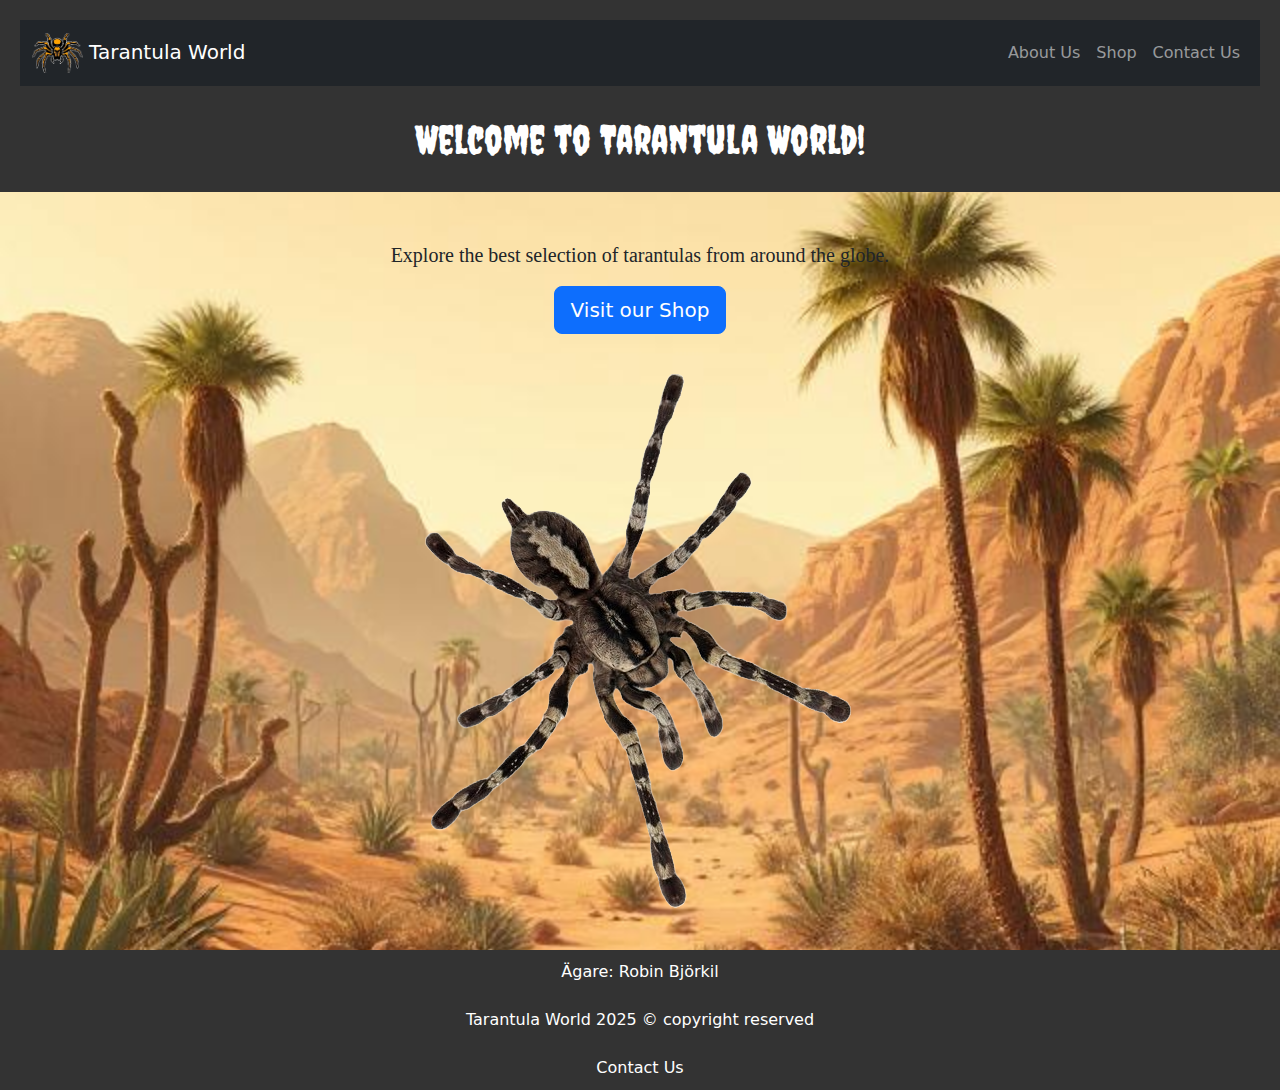
==== index.html @ c7e3e465 "Information to about.html" ====
<!DOCTYPE html>
<html lang="en">
<head>
    <meta charset="UTF-8">
    <meta name="viewport" content="width=device-width, initial-scale=1.0">
    <title>Tarantula World</title>
    <link rel="icon" type="image/jpg" href="Images/th_logo2.png">
    <link rel="stylesheet" href="styles/indexStyle.css">
    <link rel="stylesheet" href="https://cdn.jsdelivr.net/npm/bootstrap@5.3.3/dist/css/bootstrap.min.css">
    <link rel="stylesheet" href="https://fonts.googleapis.com/css2?family=Creepster&family=Roboto:wght@400;700&display=swap">
</head>

<body>
  <header>
    <nav class="navbar navbar-expand-lg navbar-dark bg-dark">
        <div class="container-fluid">
            <a class="navbar-brand" href="index.html">
                <img src="Images/th_logo2.png" alt="Logo" height="40">
                Tarantula World
            </a>
            <button class="navbar-toggler"
                    type="button"
                    data-bs-toggle="collapse"
                    data-bs-target="#navbarNav"
                    aria-controls="navbarNav"
                    aria-label="Toggle navigation"
                    aria-expanded="false">
                <span class="navbar-toggler-icon"></span>
            </button>
            <div class="collapse navbar-collapse" id="navbarNav">
                <ul class="navbar-nav ms-auto">
                    <li class="nav-item">
                        <a class="nav-link" href="about.html" target="_blank">About Us</a>
                    </li>
                    <li class="nav-item">
                        <a class="nav-link" href="shop.html" target="_blank">Shop</a>
                    </li>
                    <li class="nav-item">
                        <a class="nav-link" href="mailto:robin.bjorkil@iths.se" target="_blank">Contact Us</a>
                    </li>
                </ul>
            </div>
        </div>
    </nav>
    <h1 id="welcome">Welcome to Tarantula World!</h1>
  </header>

  <main class="main">
    <div class="container mt-5 text-center">
        <p>Explore the best selection of tarantulas from around the globe.</p>
        <a href="shop.html" class="btn btn-primary btn-lg">Visit our Shop</a>

        <div class="mt-4">
            <img src="Images/pockie_front.png" class="img-fluid fade-in rotate-img" alt="Rotating Tarantula World Logo">
        </div>
    </div>
  </main><br>
   
  <footer>
    Ägare: Robin Björkil<br><br>
    Tarantula World 2025 &copy; copyright reserved<br><br>
    <a class="nav-link" href="mailto:robin.bjorkil@iths.se">Contact Us</a>
</footer>


  <script src="https://cdn.jsdelivr.net/npm/bootstrap@5.3.0/dist/js/bootstrap.bundle.min.js"></script>
</body>
</html>
---- styles/indexStyle.css ----
header {
    background-color: #333;
    color: white;
    text-align: center;
    padding: 20px;
}

h1 {
    font-family: 'Creepster', cursive; 
}

.navbar {
    margin-bottom: 30px;
}

p {
    font-family:cursive;
    font-size: 20px;
}
body {
    background-image: url('../Images/main_back.jpg');
    background-size: cover;
    background-position: center;  
}

.rotate-img{
    animation: rotateMoveGrowLogo 7s ease-in-out forwards;
}

@keyframes rotateMoveGrowLogo{
    0% {
        transform: rotate(0deg);
        transform: scale(0.1);
    }
    50% {
        transform: scale(1);
        transform: rotate(220deg);
        
    }
    100% {
        transform: rotate(185deg) translateY(+1.3cm);
}}


footer {
    background-color: #333;
    color: white;
    text-align: center;
    padding: 10px;
}
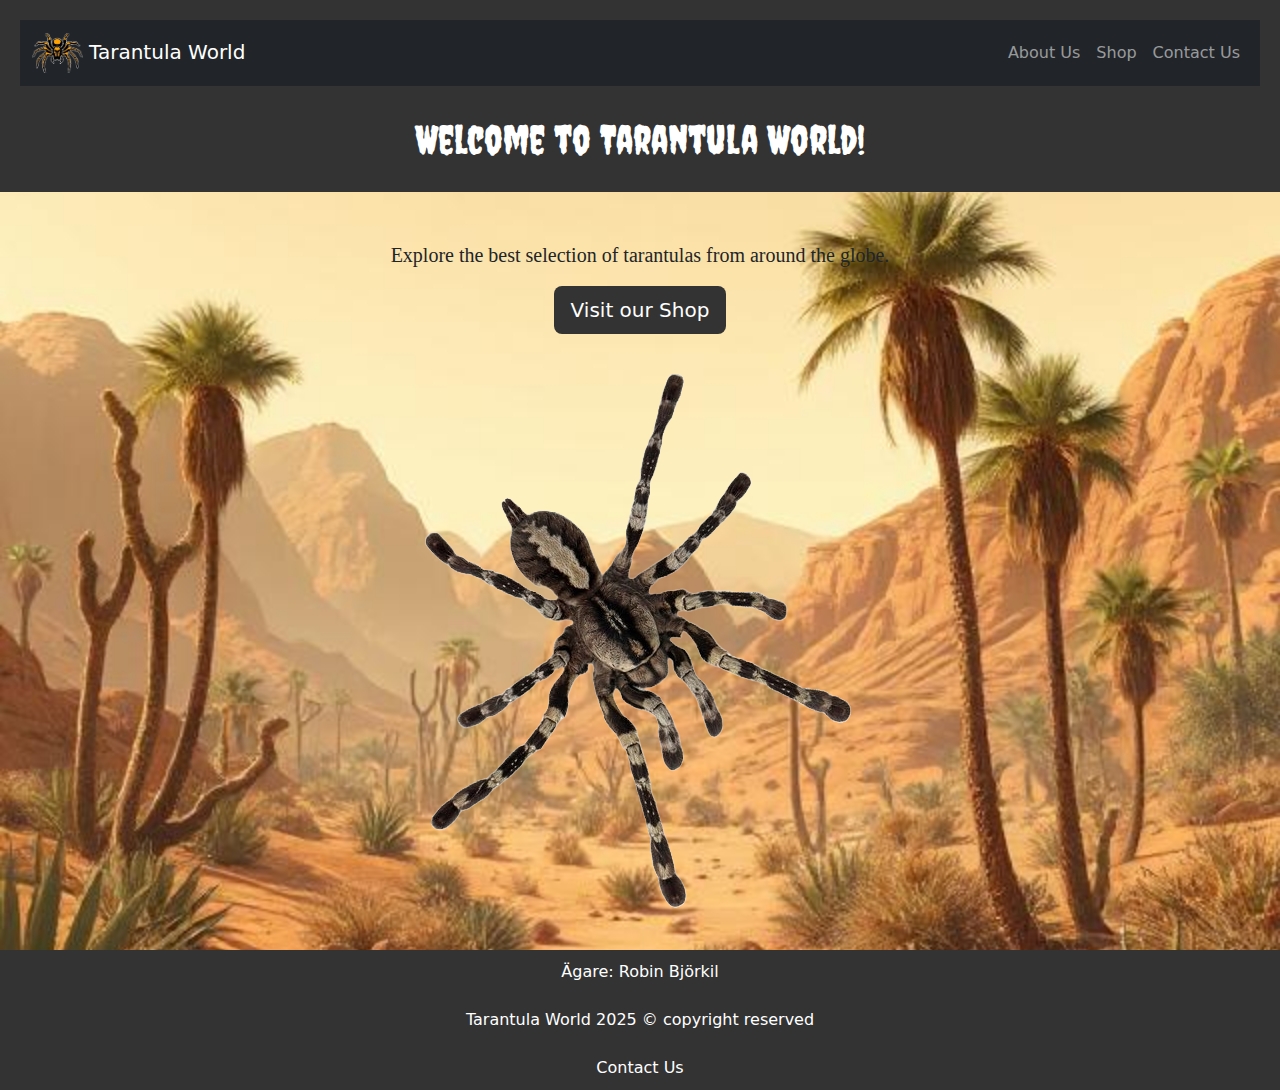
==== commit 7039d325: "Added code information and custom button CSS" ====
--- a/index.html
+++ b/index.html
@@ -48,7 +48,7 @@
   <main class="main">
     <div class="container mt-5 text-center">
         <p>Explore the best selection of tarantulas from around the globe.</p>
-        <a href="shop.html" class="btn btn-primary btn-lg">Visit our Shop</a>
+        <a href="shop.html" class="btn custom-btn btn-lg">Visit our Shop</a>
 
         <div class="mt-4">
             <img src="Images/pockie_front.png" class="img-fluid fade-in rotate-img" alt="Rotating Tarantula World Logo">
--- a/styles/indexStyle.css
+++ b/styles/indexStyle.css
@@ -1,4 +1,5 @@
 
+/* Header text and color */
 header {
     background-color: #333;
     color: white;
@@ -6,29 +7,41 @@
     padding: 20px;
 }
 
+/* Header text */
 h1 {
     font-family: 'Creepster', cursive; 
 }
 
+/* Space between nav-bar and header text */
 .navbar {
     margin-bottom: 30px;
 }
 
-p {
-    font-family:cursive;
-    font-size: 20px;
-}
+/* Background image */
 body {
     background-image: url('../Images/main_back.jpg');
     background-size: cover;
     background-position: center;  
 }
 
-.rotate-img{
-    animation: rotateMoveGrowLogo 7s ease-in-out forwards;
+/* Main section text */
+p {
+    font-family:cursive;
+    font-size: 20px;
 }
 
-@keyframes rotateMoveGrowLogo{
+/* Visit our Shop-button */
+.custom-btn{
+    background-color: #333 !important; /* Anpassad färg */
+    color: white !important;
+}
+
+/* Spider animation */
+.rotate-img{
+    animation: growRotateMoveLogo 7s ease-in-out forwards;
+}
+
+@keyframes growRotateMoveLogo{
     0% {
         transform: rotate(0deg);
         transform: scale(0.1);
@@ -39,10 +52,10 @@
         
     }
     100% {
-        transform: rotate(185deg) translateY(+1.3cm);
+        transform: rotate(186deg) translateY(+1.3cm);
 }}
 
-
+/* Bottom border */
 footer {
     background-color: #333;
     color: white;
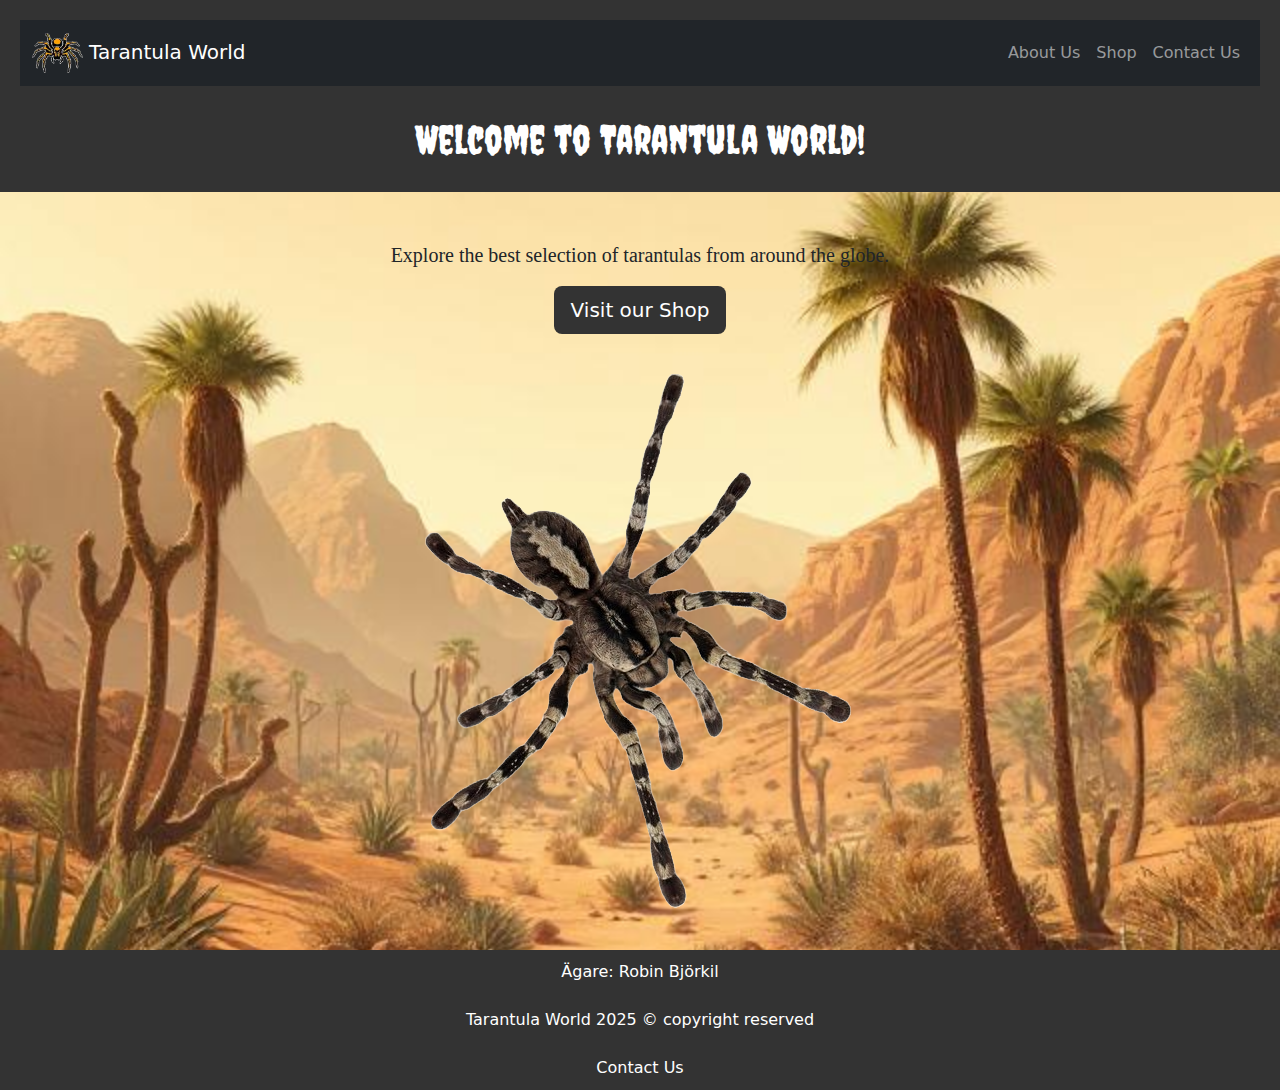
==== commit dd9c3f9a: "Resizing images and optimizing pages to improve Lighthouse performance." ====
--- a/index.html
+++ b/index.html
@@ -4,7 +4,7 @@
     <meta charset="UTF-8">
     <meta name="viewport" content="width=device-width, initial-scale=1.0">
     <title>Tarantula World</title>
-    <link rel="icon" type="image/jpg" href="Images/th_logo2.png">
+    <link rel="icon" type="image/jpg" href="Images/th_logo2.webp">
     <link rel="stylesheet" href="styles/indexStyle.css">
     <link rel="stylesheet" href="https://cdn.jsdelivr.net/npm/bootstrap@5.3.3/dist/css/bootstrap.min.css">
     <link rel="stylesheet" href="https://fonts.googleapis.com/css2?family=Creepster&family=Roboto:wght@400;700&display=swap">
@@ -15,7 +15,7 @@
     <nav class="navbar navbar-expand-lg navbar-dark bg-dark">
         <div class="container-fluid">
             <a class="navbar-brand" href="index.html">
-                <img src="Images/th_logo2.png" alt="Logo" height="40">
+                <img src="Images/th_logo2.webp" alt="Logo" height="40">
                 Tarantula World
             </a>
             <button class="navbar-toggler"
@@ -30,13 +30,13 @@
             <div class="collapse navbar-collapse" id="navbarNav">
                 <ul class="navbar-nav ms-auto">
                     <li class="nav-item">
-                        <a class="nav-link" href="about.html" target="_blank">About Us</a>
+                        <a class="nav-link" href="about.html">About Us</a>
                     </li>
                     <li class="nav-item">
-                        <a class="nav-link" href="shop.html" target="_blank">Shop</a>
+                        <a class="nav-link" href="shop.html">Shop</a>
                     </li>
                     <li class="nav-item">
-                        <a class="nav-link" href="mailto:robin.bjorkil@iths.se" target="_blank">Contact Us</a>
+                        <a class="nav-link" href="Forms/contactUs.html">Contact Us</a>
                     </li>
                 </ul>
             </div>
@@ -59,10 +59,10 @@
   <footer>
     Ägare: Robin Björkil<br><br>
     Tarantula World 2025 &copy; copyright reserved<br><br>
-    <a class="nav-link" href="mailto:robin.bjorkil@iths.se">Contact Us</a>
+    <a class="nav-link" href="Forms/contactUs.html">Contact Us</a>
 </footer>
 
 
-  <script src="https://cdn.jsdelivr.net/npm/bootstrap@5.3.0/dist/js/bootstrap.bundle.min.js"></script>
+    <script src="https://cdn.jsdelivr.net/npm/bootstrap@5.3.3/dist/js/bootstrap.bundle.min.js"></script>
 </body>
 </html>--- a/styles/indexStyle.css
+++ b/styles/indexStyle.css
@@ -1,19 +1,20 @@
 
-/* Header text and color */
+/* Header apperance */
 header {
     background-color: #333;
     color: white;
-    text-align: center;
     padding: 20px;
 }
 
 /* Header text */
 h1 {
     font-family: 'Creepster', cursive; 
+    text-align: center;
 }
 
 /* Space between nav-bar and header text */
 .navbar {
+    text-align: center;
     margin-bottom: 30px;
 }
 
@@ -34,11 +35,15 @@
 .custom-btn{
     background-color: #333 !important; /* Anpassad färg */
     color: white !important;
+    position: relative;
+    z-index: 2;
 }
 
 /* Spider animation */
 .rotate-img{
     animation: growRotateMoveLogo 7s ease-in-out forwards;
+    position: relative;
+    z-index: 1;
 }
 
 @keyframes growRotateMoveLogo{
@@ -52,7 +57,7 @@
         
     }
     100% {
-        transform: rotate(186deg) translateY(+1.3cm);
+        transform: rotate(186deg) translateY(+1.1cm);
 }}
 
 /* Bottom border */
@@ -61,4 +66,6 @@
     color: white;
     text-align: center;
     padding: 10px;
-}+}
+
+
